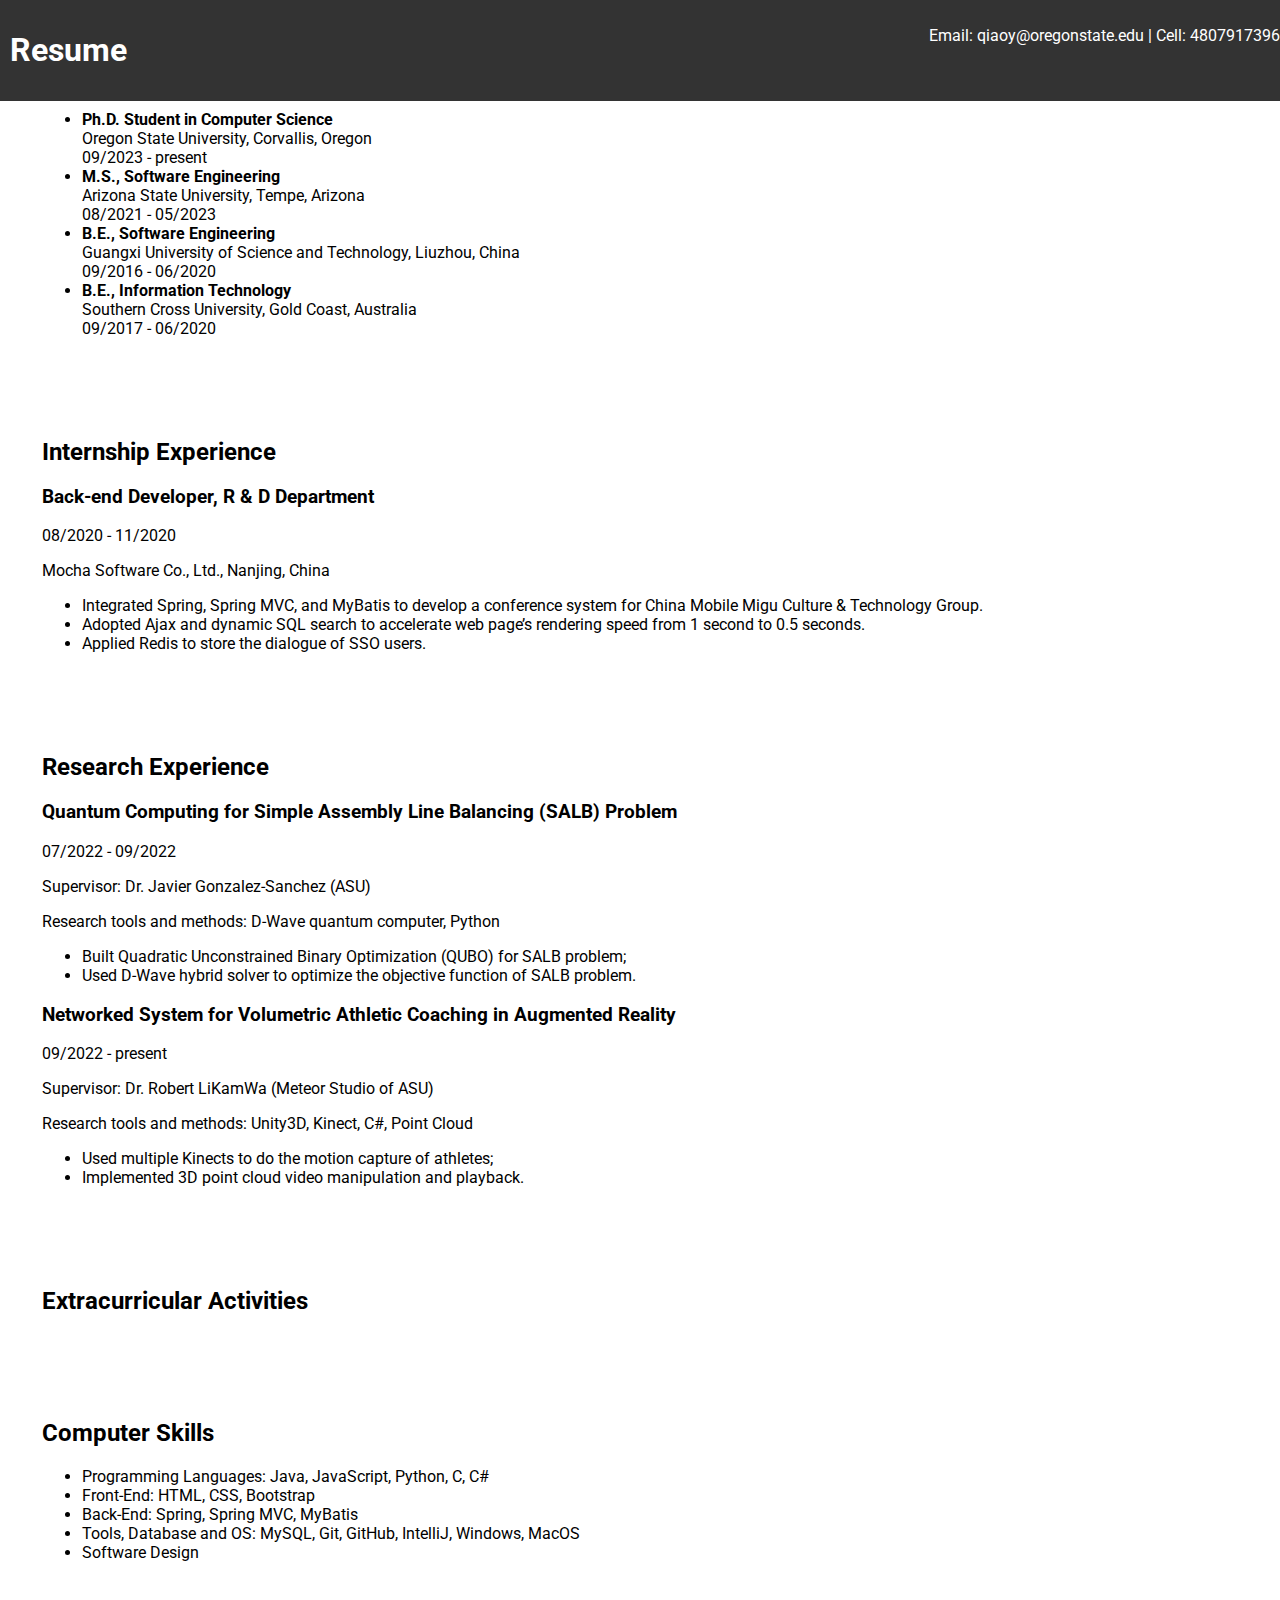
==== resume.html @ e668806c "Update resume.html" ====
<!DOCTYPE html>
<html lang="en">
<head>
    <meta charset="UTF-8">
    <title>Yunhan Qiao - Resume</title>
    <link rel="stylesheet" href="style.css">
    <link href="https://fonts.googleapis.com/css?family=Roboto:300,400,700" rel="stylesheet">
    <script src="https://code.jquery.com/jquery-3.6.0.min.js"></script>
</head>
<body>
    <header>
        <h1>Resume</h1>
        <p>Email: qiaoy@oregonstate.edu | Cell: 4807917396</p>
    </header>

    <section id="education">
        <h2>Education</h2>
        <ul>
        <li>
            <strong>Ph.D. Student in Computer Science</strong><br>
            Oregon State University, Corvallis, Oregon<br>
            09/2023 - present
        </li>
        <li>
            <strong>M.S., Software Engineering</strong><br>
            Arizona State University, Tempe, Arizona<br>
            08/2021 - 05/2023
        </li>
        <li>
            <strong>B.E., Software Engineering</strong><br>
            Guangxi University of Science and Technology, Liuzhou, China<br>
            09/2016 - 06/2020
        </li>
        <li>
            <strong>B.E., Information Technology</strong><br>
            Southern Cross University, Gold Coast, Australia<br>
            09/2017 - 06/2020
        </li>
        </ul>
    </section>

    <section id="internship-experience">
        <h2>Internship Experience</h2>
        <div class="job">
        <h3>Back-end Developer, R & D Department</h3>
        <p>08/2020 - 11/2020</p>
        <p>Mocha Software Co., Ltd., Nanjing, China</p>
        <ul>
            <li>Integrated Spring, Spring MVC, and MyBatis to develop a conference system for China Mobile Migu Culture & Technology Group.</li>
            <li>Adopted Ajax and dynamic SQL search to accelerate web page’s rendering speed from 1 second to 0.5 seconds.</li>
            <li>Applied Redis to store the dialogue of SSO users.</li>
        </ul>
    </div>
    </section>

    <section id="research-experience">
        <h2>Research Experience</h2>
        <div class="project">
        <h3>Quantum Computing for Simple Assembly Line Balancing (SALB) Problem</h3>
        <p>07/2022 - 09/2022</p>
        <p>Supervisor: Dr. Javier Gonzalez-Sanchez (ASU)</p>
        <p>Research tools and methods: D-Wave quantum computer, Python</p>
        <ul>
            <li>Built Quadratic Unconstrained Binary Optimization (QUBO) for SALB problem;</li>
            <li>Used D-Wave hybrid solver to optimize the objective function of SALB problem.</li>
        </ul>
    </div>
    <div class="project">
        <h3>Networked System for Volumetric Athletic Coaching in Augmented Reality</h3>
        <p>09/2022 - present</p>
        <p>Supervisor: Dr. Robert LiKamWa (Meteor Studio of ASU)</p>
        <p>Research tools and methods: Unity3D, Kinect, C#, Point Cloud</p>
        <ul>
            <li>Used multiple Kinects to do the motion capture of athletes;</li>
            <li>Implemented 3D point cloud video manipulation and playback.</li>
        </ul>
    </div>
    </section>

    <section id="extracurricular-activities">
        <h2>Extracurricular Activities</h2>
        <!-- Add your extracurricular activities here -->
    </section>

    <section id="computer-skills">
        <h2>Computer Skills</h2>
        <ul>
        <li>Programming Languages: Java, JavaScript, Python, C, C#</li>
        <li>Front-End: HTML, CSS, Bootstrap</li>
        <li>Back-End: Spring, Spring MVC, MyBatis</li>
        <li>Tools, Database and OS: MySQL, Git, GitHub, IntelliJ, Windows, MacOS</li>
        <li>Software Design</li>
        </ul>
    </section>

</body>
</html>
---- style.css ----
/* Set default styles for the page */
body {
    font-family: 'Roboto', sans-serif;
    margin: 0;
    padding: 10px;
}

/* Style the header and navigation */
header {
    background-color: #333;
    color: #fff;
    display: flex;
    justify-content: space-between;
    padding: 10px 0;
    position: fixed;
    top: 0;
    left: 0;
    width: 100%;
    z-index: 1000;
    background-size: cover;
    background-position: center;
}

h1 {
    font-size: 2em;
    margin-left: 10px;
}

nav ul {
    display: flex;
    list-style: none;
    margin-right: 2em;
    padding: 0;
}

nav li {
    margin-left: 1em;
}

nav a {
    color: #fff;
    text-decoration: none;
}

nav a:hover {
    text-decoration: underline;
}

/* Style the sections */
section {
    padding-top: 60px;
    padding: 2em;
    background-color: #fff;
}

/* Style the portfolio section */
#portfolio ul {
    display: flex;
    flex-wrap: wrap;
    list-style: none;
    margin: 0;
    padding: 0;
}

#portfolio li {
    background-color: #eee;
    border-radius: 5px;
    box-shadow: 0 0 5px rgba(0, 0, 0, 0.1);
    margin: 1em;
    padding: 1em;
    width: calc(33.33% - 2em);
}

/* Style the contact section */
form label {
    display: block;
    margin-bottom: 0.5em;
}

form input[type="text"],
form input[type="email"],
form textarea {
    border: 1px solid #ddd;
    border-radius: 5px;
    padding: 0.5em;
    width: 100%;
}

form input[type="submit"] {
    background-color: #333;
    border: none;
    border-radius: 5px;
    color: #fff;
    cursor: pointer;
    margin-top: 1em;
    padding: 0.5em;
}

form input[type="submit"]:hover {
    background-color: #666;
}

/* Style the footer */
footer {
    background-color: #333;
    color: #fff;
    font-size: 0.8em;
    padding: 1em;
    text-align: center;
}

.profile-pic {
    max-width: 200px;
    border-radius: 50%;
    margin: 20px;
}

/* Add other styles as needed */
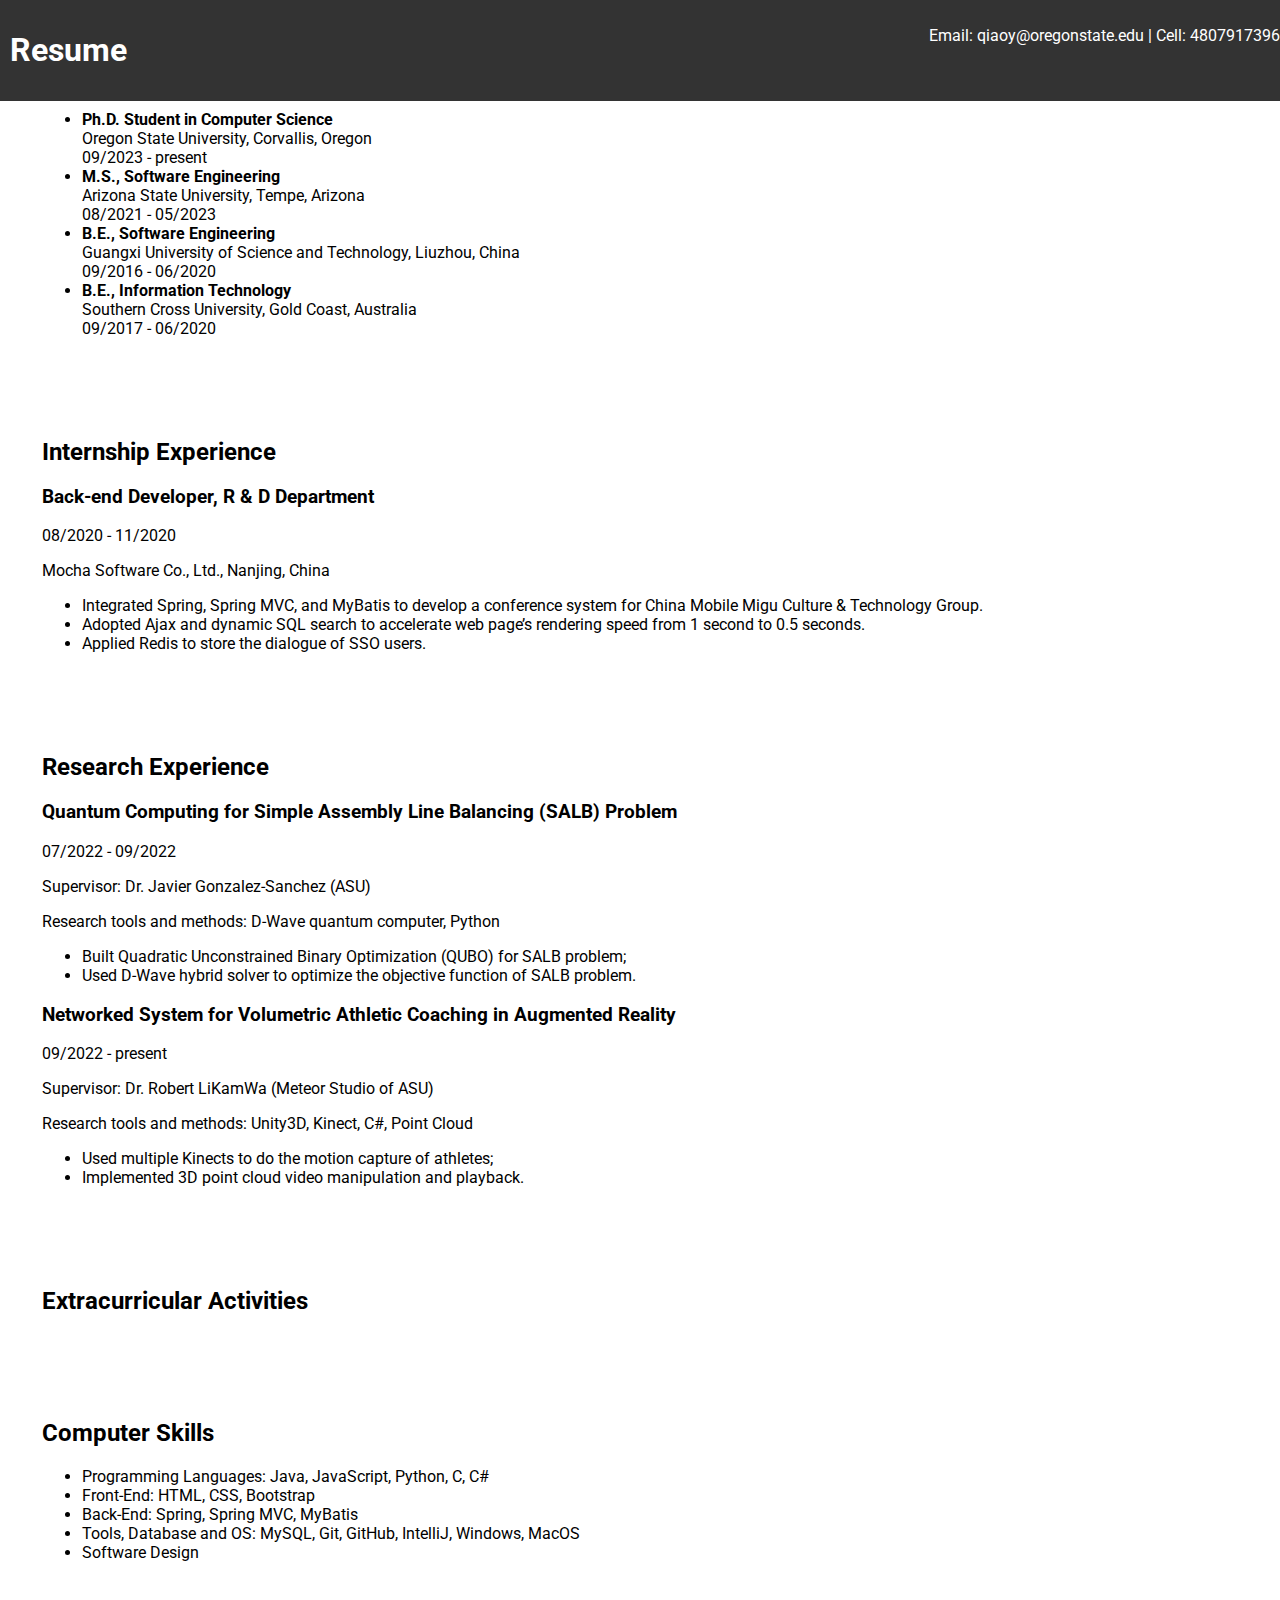
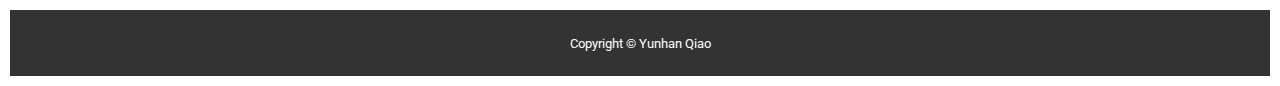
==== commit 73f66bc7: "Update resume.html" ====
--- a/resume.html
+++ b/resume.html
@@ -93,6 +93,12 @@
         </ul>
     </section>
 
+    <footer>
+        <p>Copyright &copy; Yunhan Qiao
+    </footer>
+    
+    <script src="script.js"></script>
+
 </body>
 </html>
 
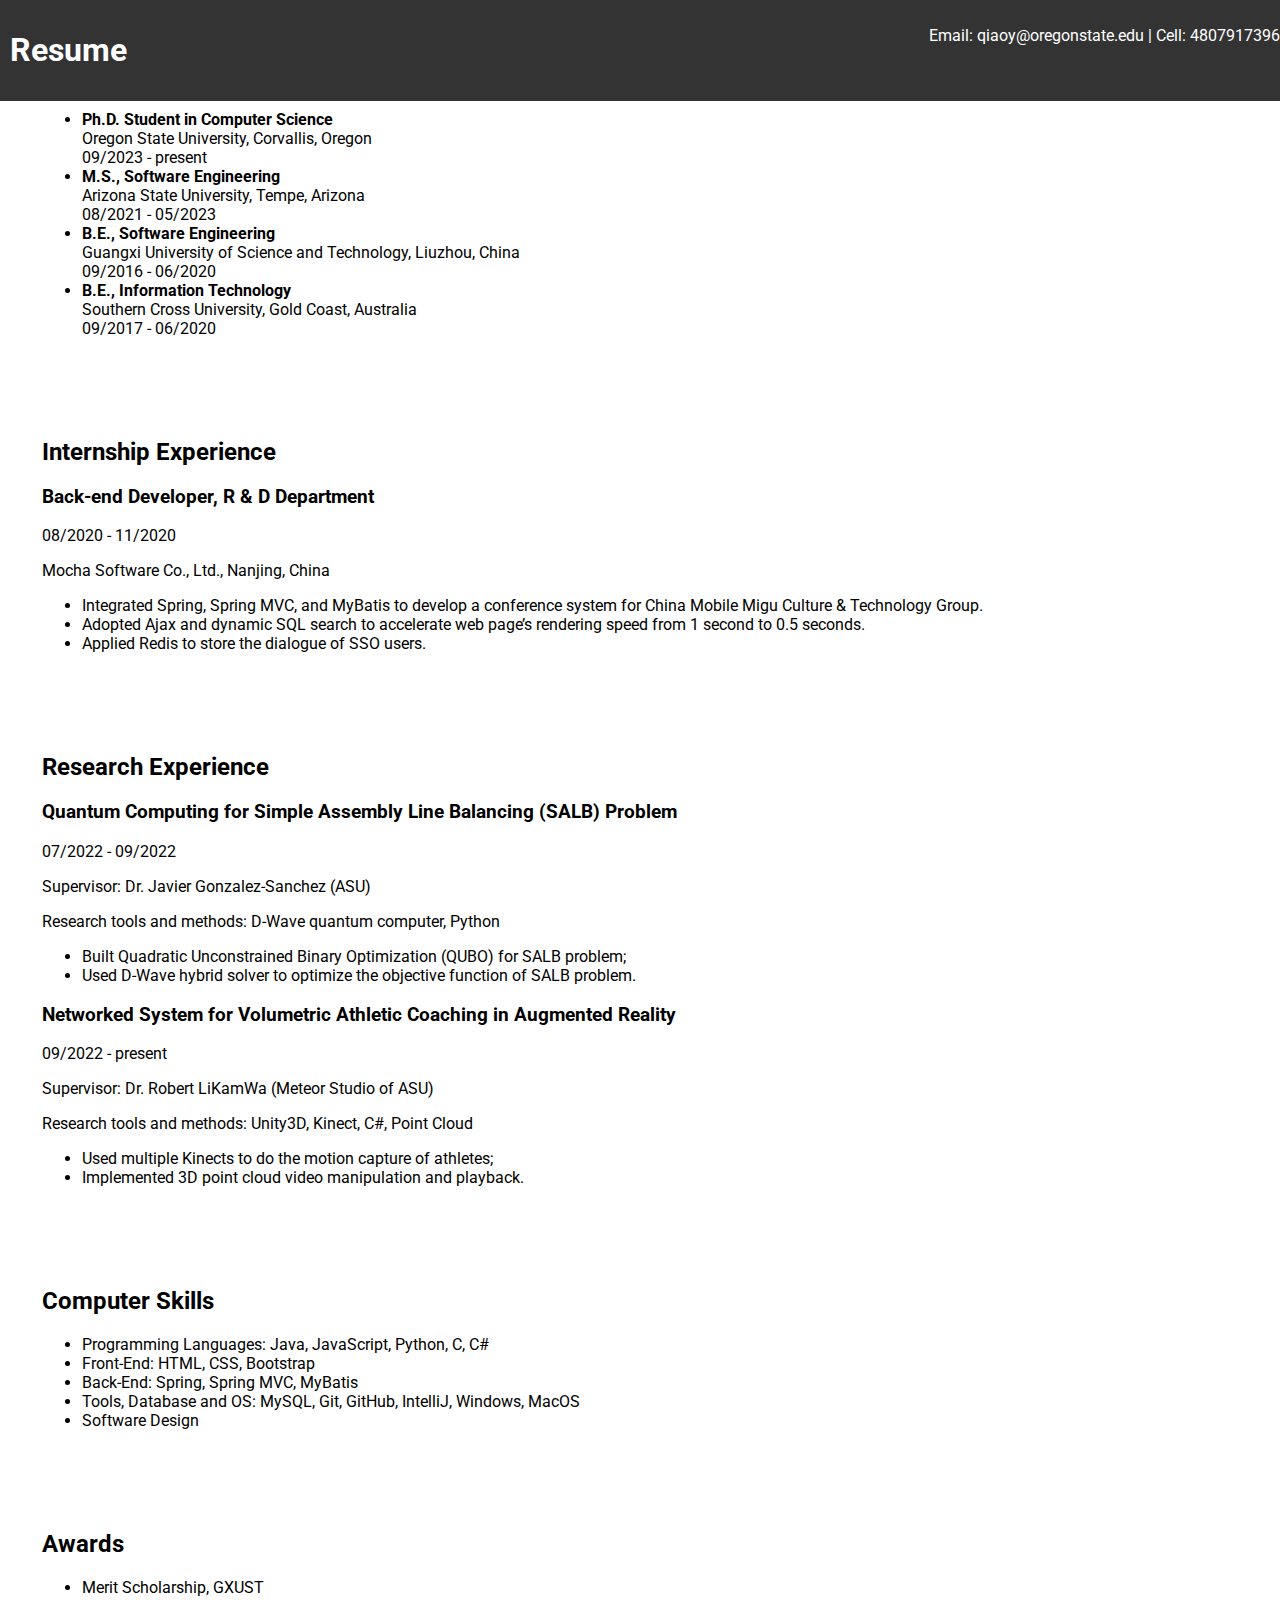
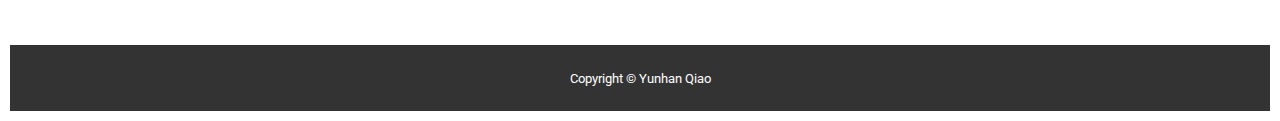
==== commit fef8a34a: "Update resume.html" ====
--- a/resume.html
+++ b/resume.html
@@ -77,11 +77,6 @@
     </div>
     </section>
 
-    <section id="extracurricular-activities">
-        <h2>Extracurricular Activities</h2>
-        <!-- Add your extracurricular activities here -->
-    </section>
-
     <section id="computer-skills">
         <h2>Computer Skills</h2>
         <ul>
@@ -90,6 +85,13 @@
         <li>Back-End: Spring, Spring MVC, MyBatis</li>
         <li>Tools, Database and OS: MySQL, Git, GitHub, IntelliJ, Windows, MacOS</li>
         <li>Software Design</li>
+        </ul>
+    </section>
+
+    <section id="awards">
+        <h2>Awards</h2>
+        <ul>
+            <li>Merit Scholarship, GXUST</li>
         </ul>
     </section>
 
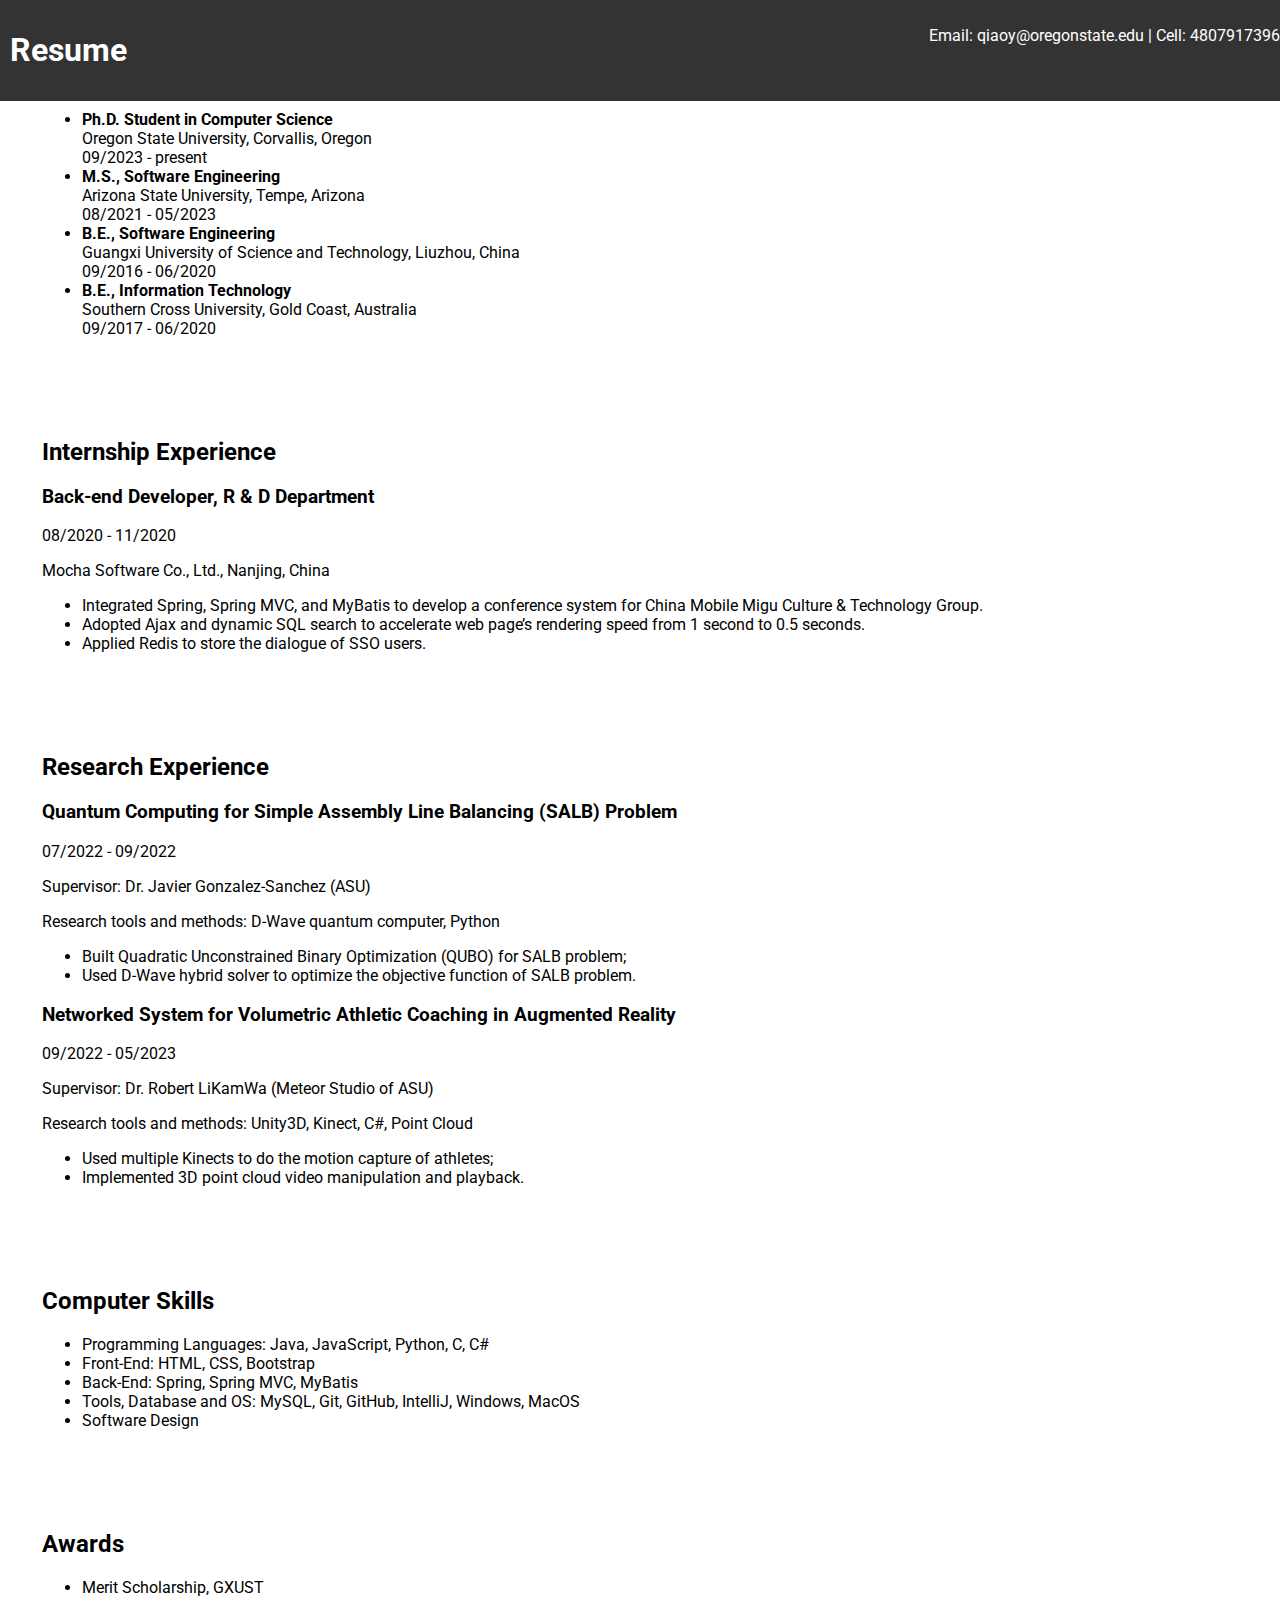
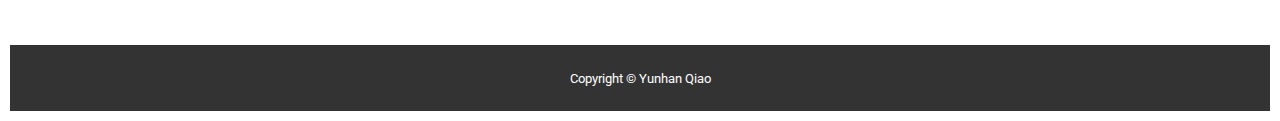
==== commit 3adb1989: "Update resume.html" ====
--- a/resume.html
+++ b/resume.html
@@ -67,7 +67,7 @@
     </div>
     <div class="project">
         <h3>Networked System for Volumetric Athletic Coaching in Augmented Reality</h3>
-        <p>09/2022 - present</p>
+        <p>09/2022 - 05/2023</p>
         <p>Supervisor: Dr. Robert LiKamWa (Meteor Studio of ASU)</p>
         <p>Research tools and methods: Unity3D, Kinect, C#, Point Cloud</p>
         <ul>
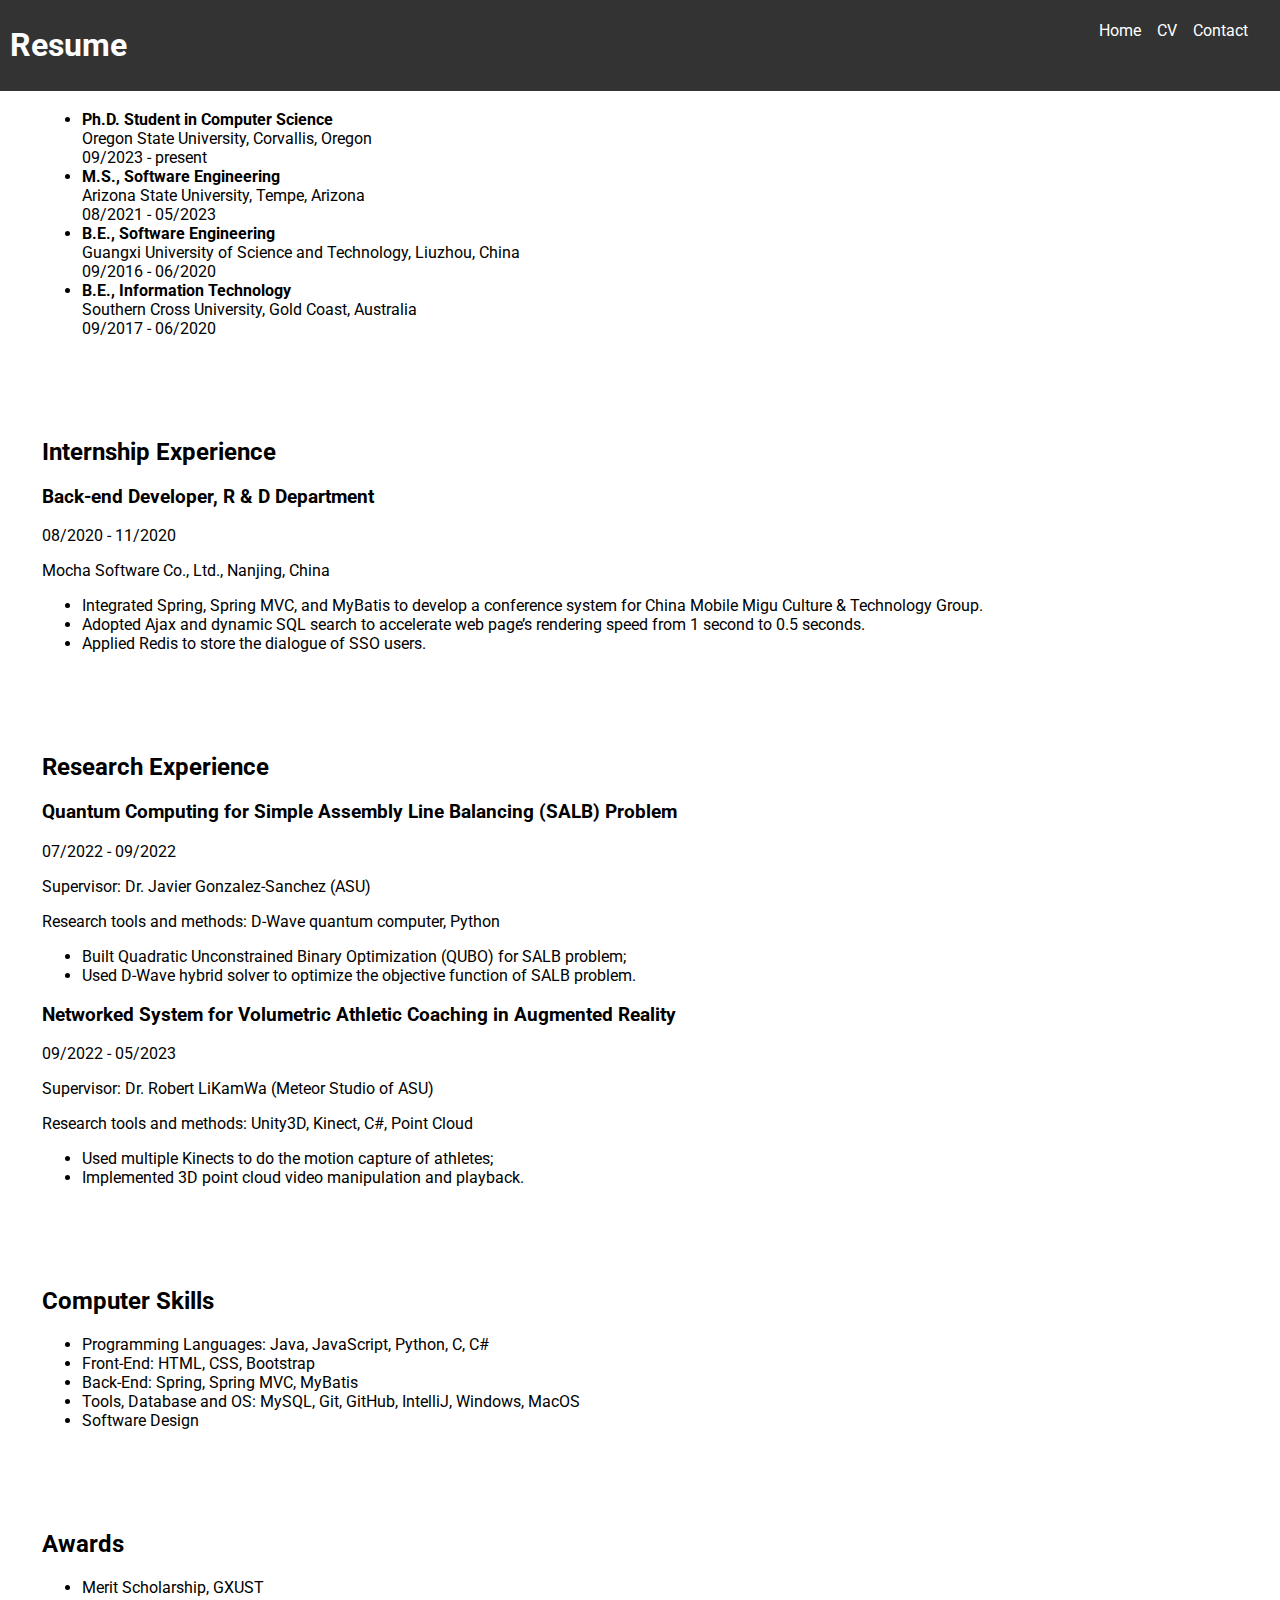
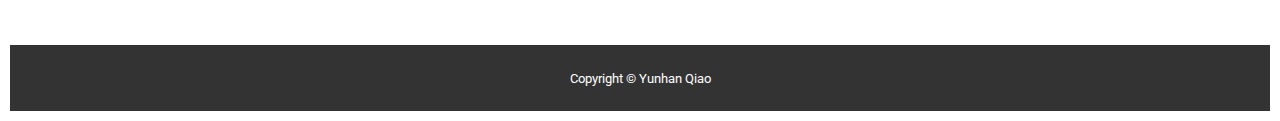
==== commit 35904eef: "Update resume.html" ====
--- a/resume.html
+++ b/resume.html
@@ -8,11 +8,18 @@
     <script src="https://code.jquery.com/jquery-3.6.0.min.js"></script>
 </head>
 <body>
-    <header>
+    <header id="header">
         <h1>Resume</h1>
-        <p>Email: qiaoy@oregonstate.edu | Cell: 4807917396</p>
+        <nav>
+            <ul>
+                <li><a href="index.html">Home</a></li>
+                <li><a href="resume.html">CV</a></li>
+                <li><a href="#contact">Contact</a></li>
+            </ul>
+        </nav>
     </header>
 
+    <main>
     <section id="education">
         <h2>Education</h2>
         <ul>
@@ -94,6 +101,7 @@
             <li>Merit Scholarship, GXUST</li>
         </ul>
     </section>
+    </main>
 
     <footer>
         <p>Copyright &copy; Yunhan Qiao
--- a/style.css
+++ b/style.css
@@ -11,7 +11,7 @@
     color: #fff;
     display: flex;
     justify-content: space-between;
-    padding: 10px 0;
+    padding: 5px 0;
     position: fixed;
     top: 0;
     left: 0;
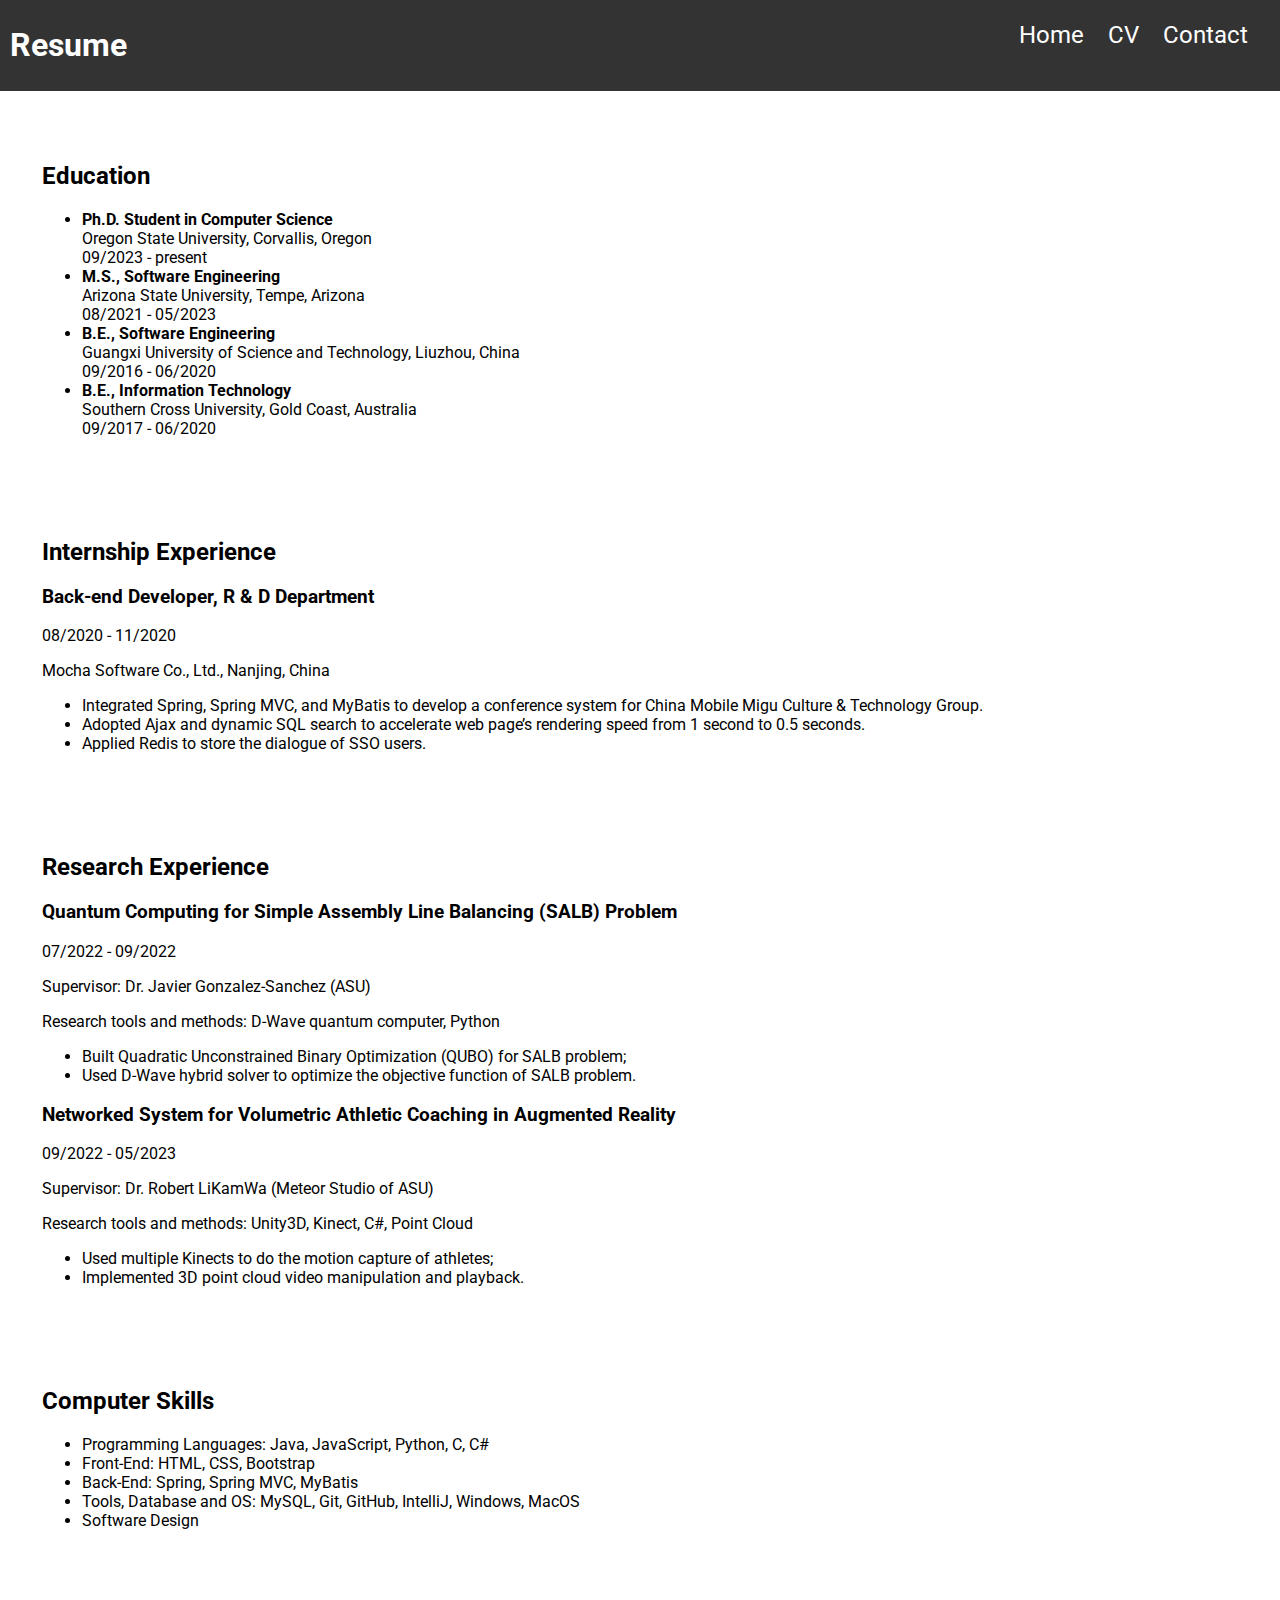
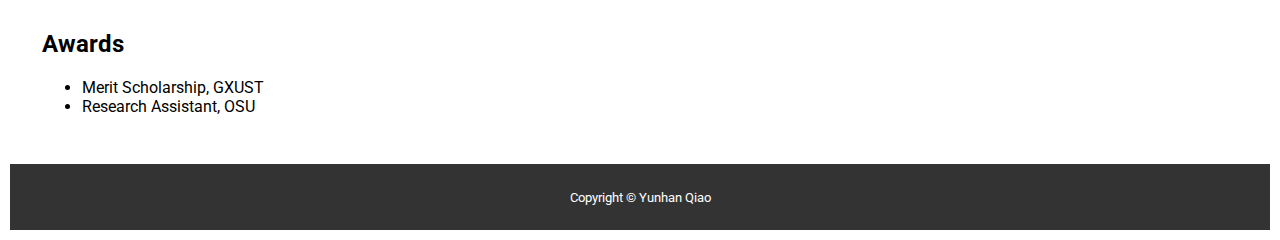
==== commit e9727aa4: "Update resume.html" ====
--- a/resume.html
+++ b/resume.html
@@ -99,6 +99,7 @@
         <h2>Awards</h2>
         <ul>
             <li>Merit Scholarship, GXUST</li>
+            <li>Research Assistant, OSU</li>
         </ul>
     </section>
     </main>
--- a/style.css
+++ b/style.css
@@ -19,6 +19,14 @@
     z-index: 1000;
     background-size: cover;
     background-position: center;
+}
+
+header li {
+    font-size: 1.5em; 
+}
+
+main {
+    margin-top: 100px; /* Adjust this value to match the height of your header */
 }
 
 h1 {
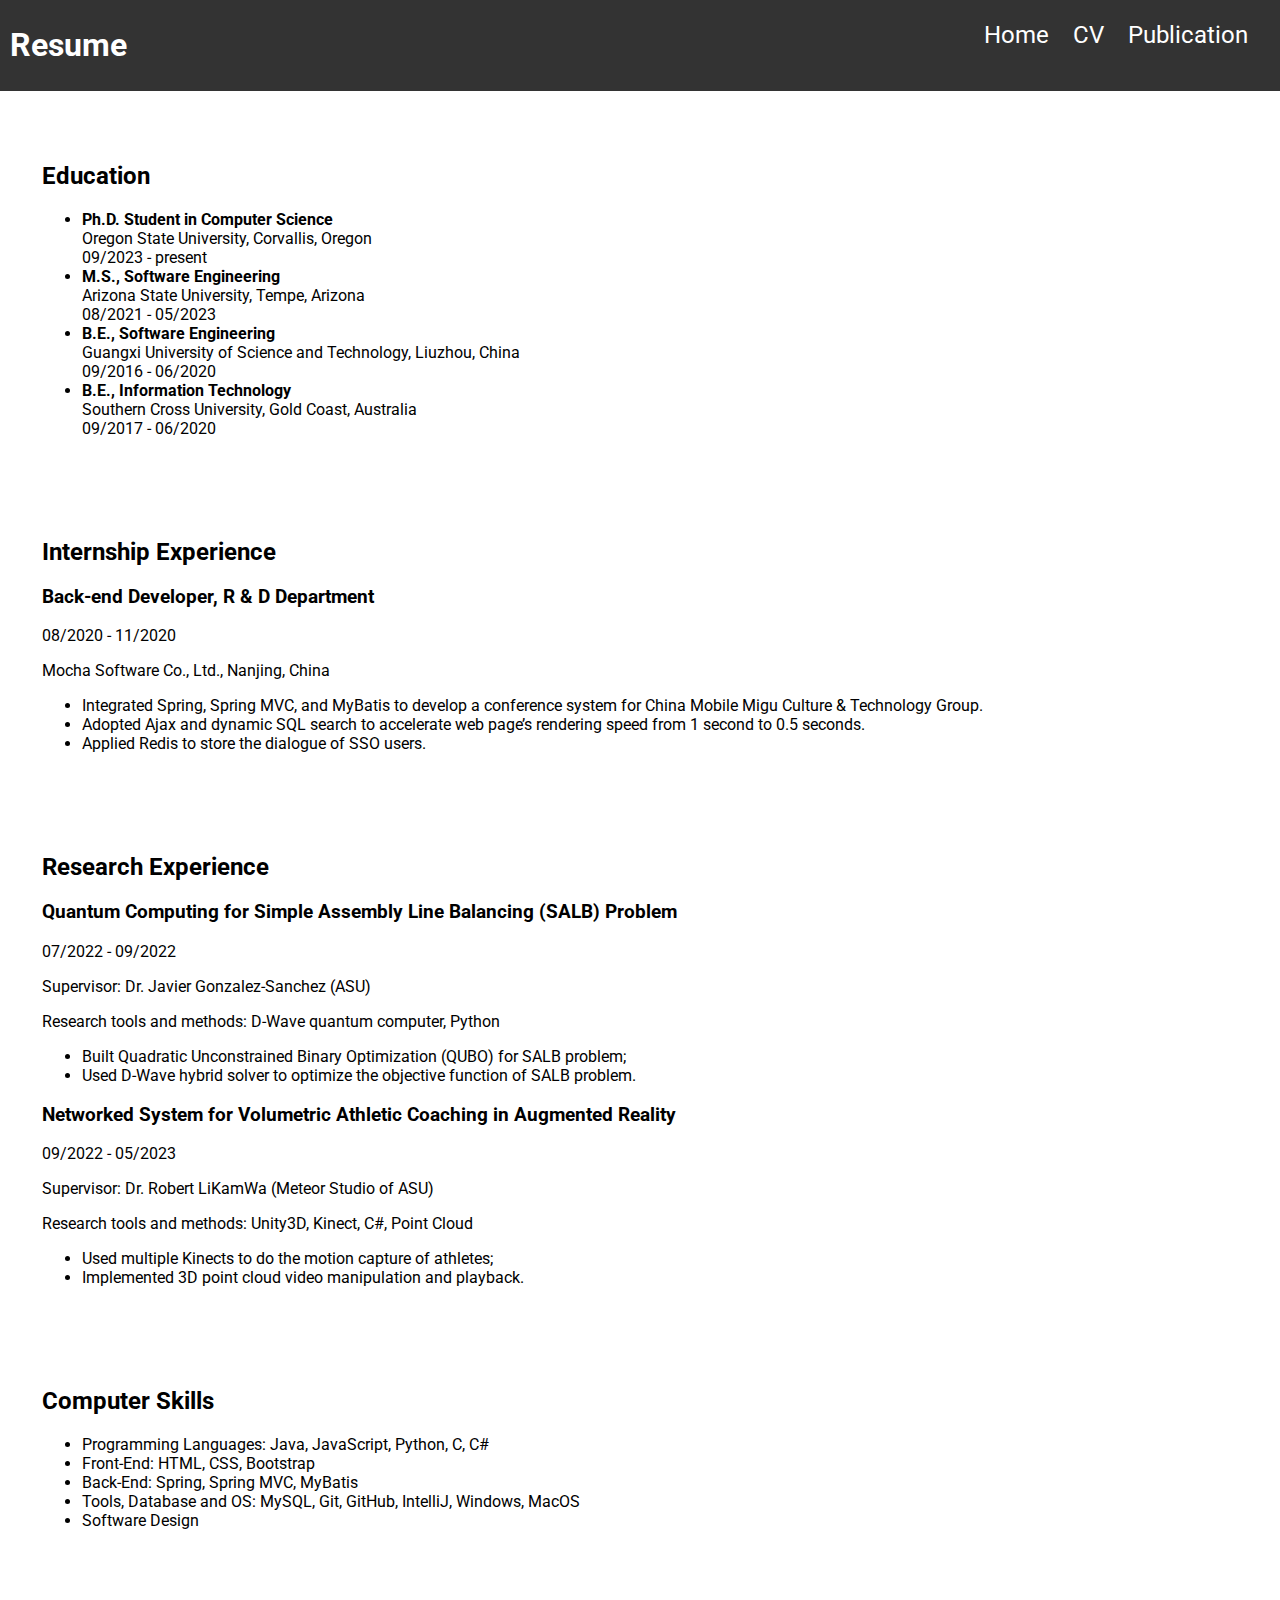
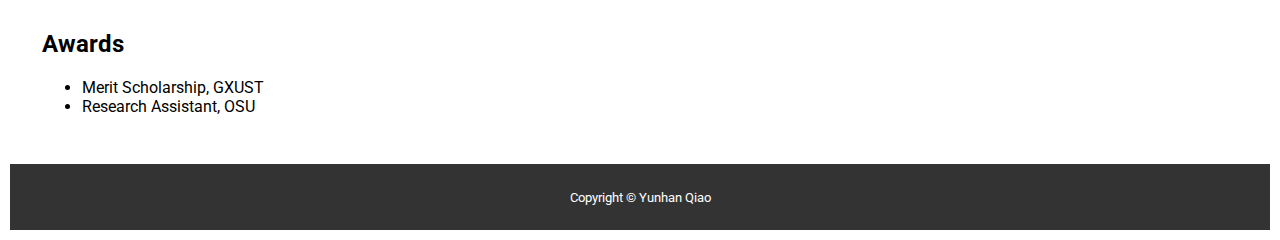
==== commit 333b3fe5: "Update resume.html" ====
--- a/resume.html
+++ b/resume.html
@@ -14,7 +14,7 @@
             <ul>
                 <li><a href="index.html">Home</a></li>
                 <li><a href="resume.html">CV</a></li>
-                <li><a href="#contact">Contact</a></li>
+                <li><a href="">Publication</a></li>
             </ul>
         </nav>
     </header>
